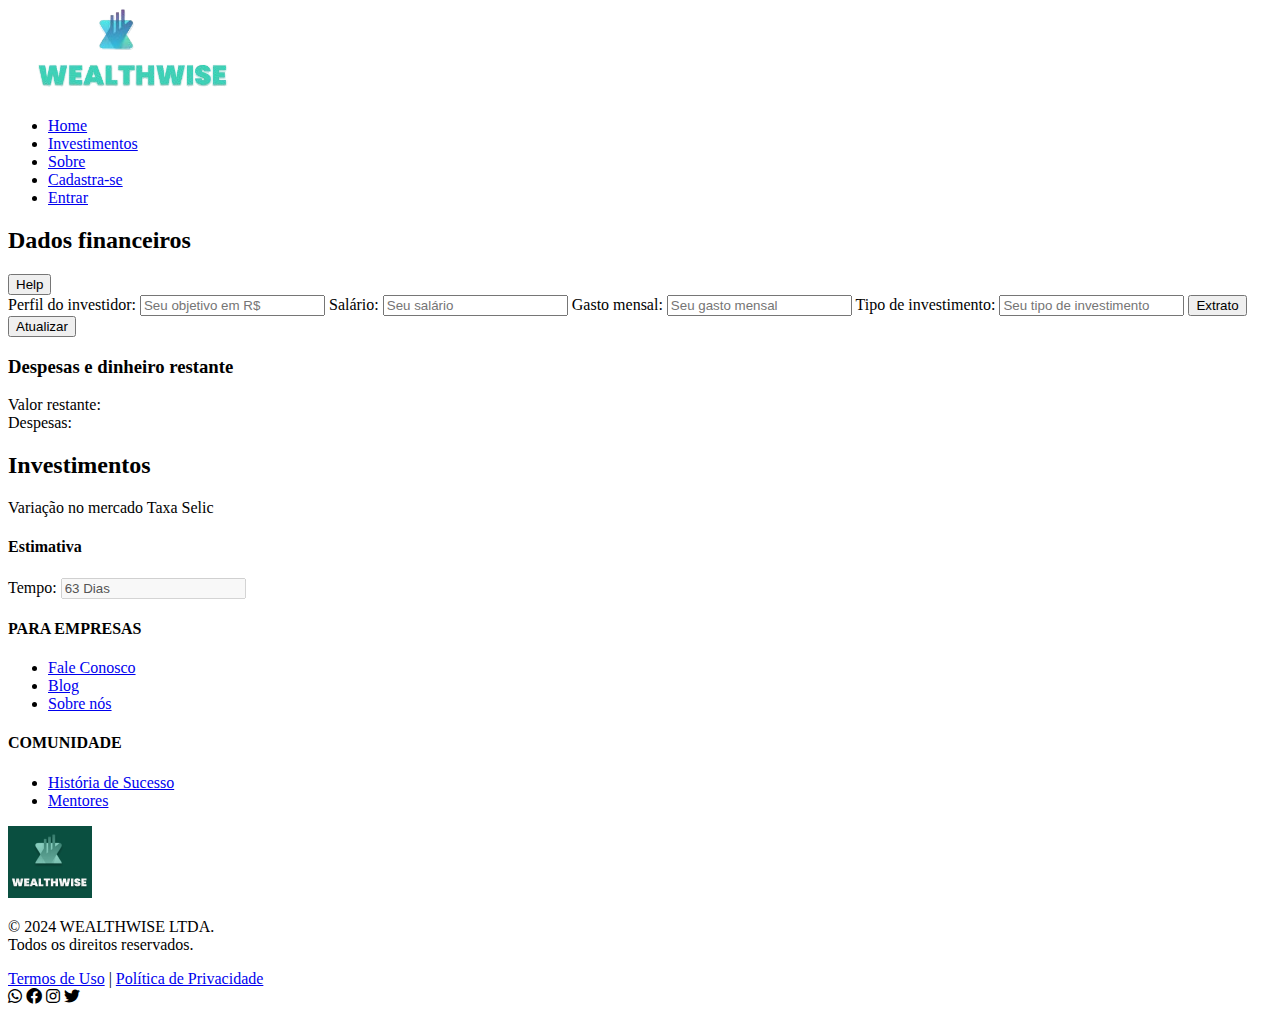
==== index.html @ 108ab5e9 "Commit inicial" ====
<!DOCTYPE html>
<html lang="pt-br">
<head>
    <meta charset="UTF-8">
    <meta name="viewport" content="width=device-width, initial-scale=1.0">
    <title>WealthWise</title>
    <link rel="stylesheet" href="style.css">
    <link rel="stylesheet" href="https://cdnjs.cloudflare.com/ajax/libs/font-awesome/6.0.0-beta3/css/all.min.css">
    <link href="https://fonts.googleapis.com/css2?family=Poppins:wght@400;700&display=swap" rel="stylesheet">
    <link rel="icon" href="./src/imagem/Logoempres.png" type="image/jpeg">
    
    
</head>
<body>
    <header>
        <img src="./src/imagem/iconenew.png" alt="WEALTHWISE">
      
        <nav>
            <ul>
                <li><a href="home.html"> Home </a></li>
                <li><a href="investimento.html">Investimentos</a></li>
                <li><a href="sobre.html">Sobre</a></li>
                <li><a href="cadastro.html">Cadastra-se</a></li>
                <li><a href="entrar.html">Entrar</a></li>
            </ul>
        </nav>
    </header>

    <main>
        <div class="financeiro">
            <h2>Dados financeiros</h2>
            <button class="help-btn">Help</button>
            <form>
                <label>Perfil do investidor:</label>
                <input type="text" placeholder="Seu objetivo em R$">

                <label>Salário:</label>
                <input type="text" placeholder="Seu salário">

                <label>Gasto mensal:</label>
                <input type="text" placeholder="Seu gasto mensal">

                <label>Tipo de investimento:</label>
                <input type="text" placeholder="Seu tipo de investimento">
                
                <button class="btn-extrato">Extrato</button>
                <button class="btn-atualizar">Atualizar</button>
            </form>
        </div>

        <div class="despesas">
            <h3>Despesas e dinheiro restante</h3>
            <div id="pie-chart"></div>
            <div class="dados-despesas">
                <div class="valor-restante">Valor restante: </div>
                <div class="despesas-totais">Despesas: </div>
            </div>
        </div>

        <div class="investimentos">
            <h2>Investimentos</h2>
            <div class="grafico">Variação no mercado Taxa Selic</div>
            <div class="estimativa">
                <h4>Estimativa</h4>
                <label class="tempo">Tempo:</label>
                <input type="text" value="63 Dias" disabled>
            </div>
        </div>
    </main>

    <footer>
        <div class="links">
            <div>
                <h4>PARA EMPRESAS</h4>
                <ul>
                    <li><a href="#">Fale Conosco</a></li>
                    <li><a href="#">Blog</a></li>
                    <li><a href="#">Sobre nós</a></li>
                </ul>
            </div>
           
            <div>
                <h4>COMUNIDADE</h4>
                <ul>
                    <li><a href="#">História de Sucesso</a></li>
                    <li><a href="#">Mentores</a></li>
                </ul>
            </div>
        </div>
        <div class="direitos">
            <img src="./src/imagem/otherlogo.png" alt="Logo">
            <p>© 2024 WEALTHWISE LTDA.<br>Todos os direitos reservados.</p>
            <a href="#">Termos de Uso</a> | <a href="#">Política de Privacidade</a>
        </div>
        <div class="icones">
            <i class="fa-brands fa-whatsapp"></i>
            <i class="fa-brands fa-facebook"></i>
            <i class="fa-brands fa-instagram"></i>
            <i class="fa-brands fa-twitter"></i>
        </div>
    </footer>
</body>
</html>
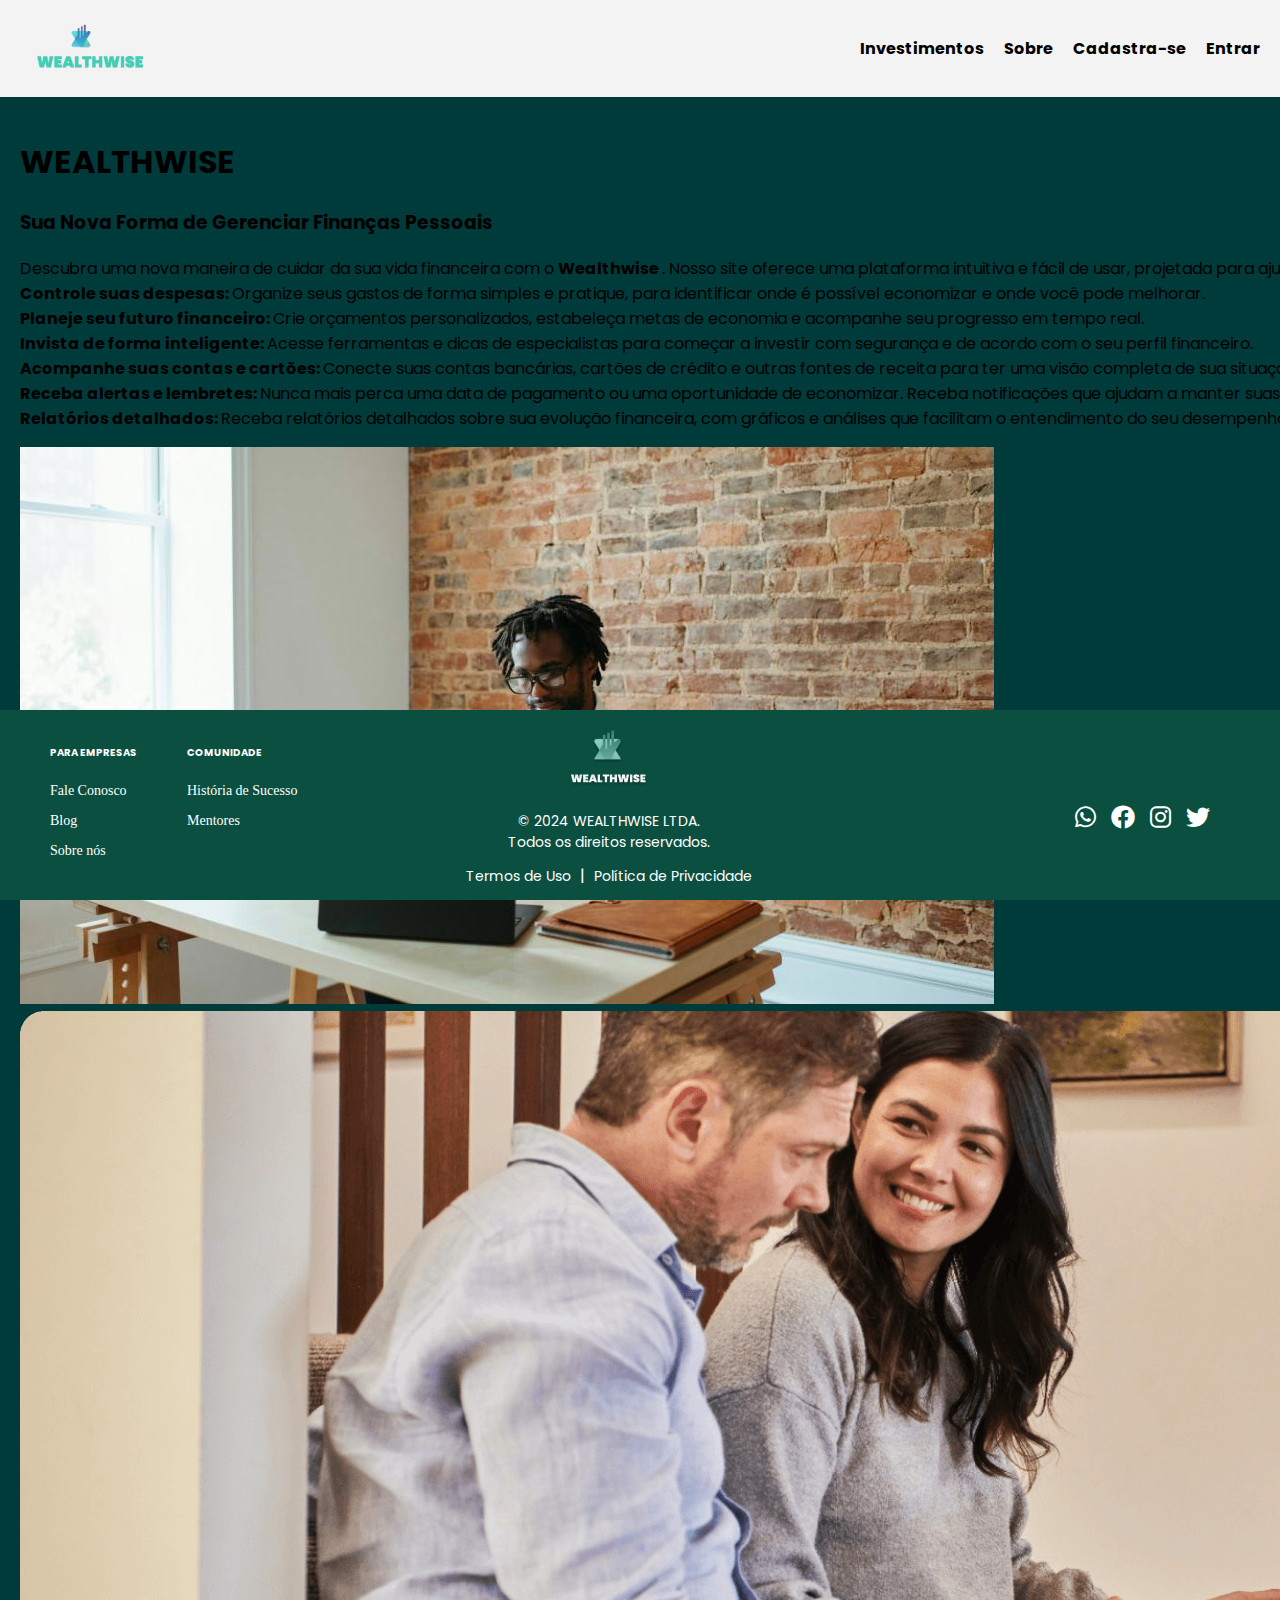
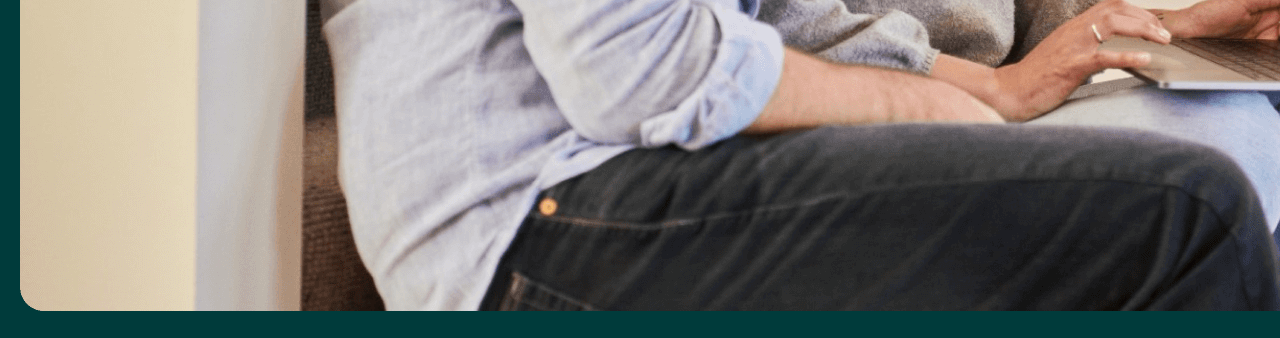
==== commit 4e5b2fdb: "Projeto atualizado" ====
--- a/index.html
+++ b/index.html
@@ -1,71 +1,65 @@
 <!DOCTYPE html>
-<html lang="pt-br">
+<html lang="en">
+
 <head>
     <meta charset="UTF-8">
     <meta name="viewport" content="width=device-width, initial-scale=1.0">
-    <title>WealthWise</title>
-    <link rel="stylesheet" href="style.css">
     <link rel="stylesheet" href="https://cdnjs.cloudflare.com/ajax/libs/font-awesome/6.0.0-beta3/css/all.min.css">
     <link href="https://fonts.googleapis.com/css2?family=Poppins:wght@400;700&display=swap" rel="stylesheet">
     <link rel="icon" href="./src/imagem/Logoempres.png" type="image/jpeg">
-    
-    
+    <link rel="stylesheet" href="./src/styles/style.css">
+    <title>Home</title>
 </head>
+
+
 <body>
     <header>
         <img src="./src/imagem/iconenew.png" alt="WEALTHWISE">
-      
+
         <nav>
             <ul>
-                <li><a href="home.html"> Home </a></li>
-                <li><a href="investimento.html">Investimentos</a></li>
-                <li><a href="sobre.html">Sobre</a></li>
-                <li><a href="cadastro.html">Cadastra-se</a></li>
-                <li><a href="entrar.html">Entrar</a></li>
+               
+                <li><a href="./src/pages/investimento.html">Investimentos</a></li>
+                <li><a href="./src/pages/sobre.html">Sobre</a></li>
+                <li><a href="./src/pages/cadastro.html">Cadastra-se</a></li>
+                <li><a href="./src/pages/entrar.html">Entrar</a></li>
             </ul>
         </nav>
     </header>
 
     <main>
-        <div class="financeiro">
-            <h2>Dados financeiros</h2>
-            <button class="help-btn">Help</button>
-            <form>
-                <label>Perfil do investidor:</label>
-                <input type="text" placeholder="Seu objetivo em R$">
+        <div class="containerhome">
+            <div class="text-cont">
+                <h1>WEALTHWISE</h1> <h3>Sua Nova Forma de Gerenciar Finanças Pessoais</h3>
+                <p> Descubra uma nova maneira de cuidar da sua vida financeira com o <strong> Wealthwise </strong>. Nosso site oferece uma plataforma intuitiva e fácil de usar, projetada para ajudar você a tomar o controle total da sua saúde financeira.
+                <br>
+                <strong>Controle suas despesas: </strong>Organize seus gastos de forma simples e pratique, para identificar onde é possível economizar e onde você pode melhorar.
+                <br>
+                <strong>Planeje seu futuro financeiro: </strong> Crie orçamentos personalizados, estabeleça metas de economia e acompanhe seu progresso em tempo real.
+                <br>
+                <strong>Invista de forma inteligente: </strong> Acesse ferramentas e dicas de especialistas para começar a investir com segurança e de acordo com o seu perfil financeiro.
+                <br>
+                <strong>Acompanhe suas contas e cartões: </strong> Conecte suas contas bancárias, cartões de crédito e outras fontes de receita para ter uma visão completa de sua situação financeira.
+                <br>
+                <strong>Receba alertas e lembretes: </strong> Nunca mais perca uma data de pagamento ou uma oportunidade de economizar. Receba notificações que ajudam a manter suas finanças em dia.
+                <br>
+                <strong>Relatórios detalhados: </strong> Receba relatórios detalhados sobre sua evolução financeira, com gráficos e análises que facilitam o entendimento do seu desempenho.
 
-                <label>Salário:</label>
-                <input type="text" placeholder="Seu salário">
+                </p>
+            </div>
 
-                <label>Gasto mensal:</label>
-                <input type="text" placeholder="Seu gasto mensal">
 
-                <label>Tipo de investimento:</label>
-                <input type="text" placeholder="Seu tipo de investimento">
-                
-                <button class="btn-extrato">Extrato</button>
-                <button class="btn-atualizar">Atualizar</button>
-            </form>
+
+            <div class="imagem">
+                <img src="./src/imagem/home2.jpg" alt="">
+                <img src="./src/imagem/home1.png" alt="">
+            </div>
+           
+    
         </div>
 
-        <div class="despesas">
-            <h3>Despesas e dinheiro restante</h3>
-            <div id="pie-chart"></div>
-            <div class="dados-despesas">
-                <div class="valor-restante">Valor restante: </div>
-                <div class="despesas-totais">Despesas: </div>
-            </div>
-        </div>
 
-        <div class="investimentos">
-            <h2>Investimentos</h2>
-            <div class="grafico">Variação no mercado Taxa Selic</div>
-            <div class="estimativa">
-                <h4>Estimativa</h4>
-                <label class="tempo">Tempo:</label>
-                <input type="text" value="63 Dias" disabled>
-            </div>
-        </div>
+
     </main>
 
     <footer>
@@ -78,7 +72,7 @@
                     <li><a href="#">Sobre nós</a></li>
                 </ul>
             </div>
-           
+
             <div>
                 <h4>COMUNIDADE</h4>
                 <ul>
@@ -100,4 +94,3 @@
         </div>
     </footer>
 </body>
-</html>
--- a/src/styles/style.css
+++ b/src/styles/style.css
@@ -0,0 +1,209 @@
+body {
+    font-family: Arial, sans-serif;
+    background-color: #003b3b;
+    margin: 0;
+    padding: 0;
+    font-family: 'Poppins', sans-serif;
+}
+
+header {
+    display: flex;
+    align-items: center;
+    justify-content: space-between;
+    background-color: #f3f3f3;
+    padding: 20px;
+    font-family: 'Poppins', sans-serif;
+}
+
+header img {
+    height: 50px;
+}
+
+header nav ul {
+    list-style: none;
+    display: flex;
+    gap: 20px;
+    text-decoration: none
+    
+}
+
+header nav ul li {
+    font-weight: bold;
+    text-decoration: none
+    
+}
+
+header a{
+    font-family: 'Poppins', sans-serif;
+    color: #000000;
+    text-decoration: none;
+}
+main {
+    display: flex;
+    gap: 20px;
+    padding: 20px;
+    margin: 0px;
+}
+
+.financeiro, .despesas, .investimentos {
+    background-color: #53a393;
+    padding: 50px;
+    border-radius: 10px;
+    color: white;
+    flex: 1;
+}
+
+.financeiro h2 {
+    margin-top: 0;
+    border-radius: 100px;
+}
+
+.help-btn {
+    background-color: #f76c6c;
+    border: none;
+    padding: 5px 10px;
+    border-radius: 100px;
+    color: white;
+    cursor: pointer;
+    float: right
+   
+}
+
+form label, form input {
+    display: block;
+    margin-bottom: 10px;
+}
+
+form input {
+    padding: 10px;
+    border: none;
+    border-radius: 5px;
+    width: 100%;
+    background-color: #e3e3e3;
+    color: #666;
+}
+
+.btn-extrato, .btn-atualizar {
+    background-color: #4CAF50;
+    border: none;
+    padding: 10px 20px;
+    border-radius: 100px;
+    color: white;
+    margin-top: 10px;
+}
+
+.despesas #pie-chart {
+    width: 100px;
+    height: 100px;
+    background-color: #eee;
+    border-radius: 50%;
+    margin: 0 auto;
+    position: relative;
+}
+
+.despesas h3 {
+    text-align: center;
+    margin-top:0;
+}
+
+
+.dados-despesas {
+    text-align: center;
+    margin-top: 100px;
+    font-size: 25px;
+}
+
+.investimentos h2 {
+    text-align: center;
+    margin-top: 0;
+}
+
+.estimativa {
+   margin-top: 55%;
+    background-color: #ffffff;
+    padding: 10px;
+    border-radius: 10px;
+    text-align: center;
+    color: #333;
+   
+}
+.tempo{
+    
+    margin-bottom: 0%;
+
+}
+.icones{
+   
+
+        height: 15px;
+        font-size: 24px;
+        display: flex;
+        justify-content: flex-end; /* Alinha os ícones à direita */
+        gap: 15px;
+        align-self: flex-start; /* Move a div icones para o topo do footer */
+        padding-right: 20px; /* Adiciona um afastamento da borda direita */
+    
+    
+}
+
+
+footer {
+    
+   background-color: #0a4f40;
+        color: white;
+        padding: 95px 50px;
+        display: flex;
+        justify-content: space-between;
+        align-items: center;
+        position: fixed; /* Fixar o footer na parte inferior */
+        bottom: 0; /* Alinhar o footer ao fundo da tela */
+        width: 100%; /* Fazer o footer ocupar a largura total */
+        box-sizing: border-box; /* Incluir o padding na largura total */
+        height: 95px;
+    }
+    .links {
+        display: flex;
+        gap: 50px;
+    }
+    
+    .links div h4 {
+        font-size: 10px;
+        margin-bottom: 10px;
+    }
+    
+    .links ul {
+        list-style: none;
+        padding: 0;
+    }
+    
+    .links ul li {
+        margin-bottom: 5px;
+    }
+    
+    .links ul li a {
+        color: white;
+        text-decoration: none;
+        font-size: 14px;
+        font-family: 'Times New Roman', Times, serif;
+    }
+    
+    .direitos {
+        
+        text-align: center;
+        margin-right: 155px;
+    }
+    
+    .direitos p {
+        margin: 10px 0;
+        font-size: 14px;
+        
+    }
+    
+    .direitos a {
+        color: white;
+        text-decoration: none;
+        font-size: 14px;
+        margin: 0 5px;
+    }
+
+
